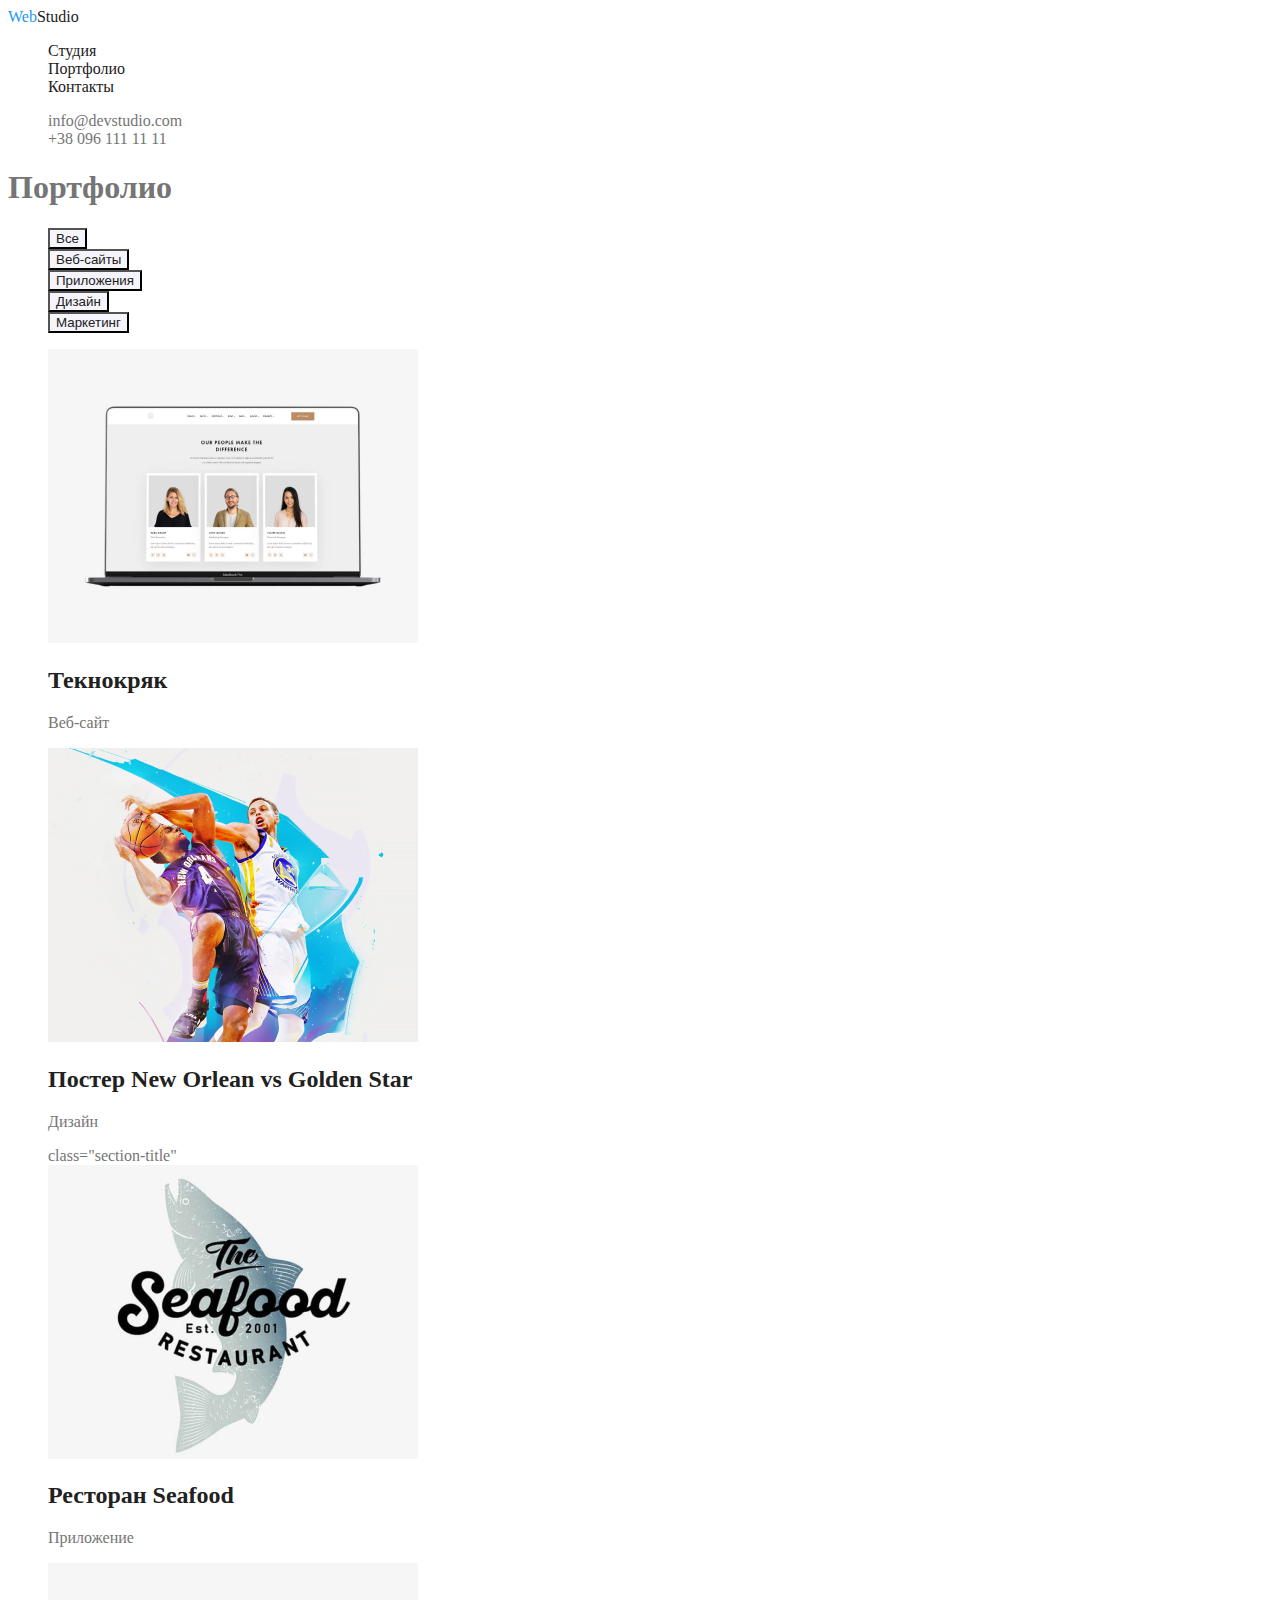
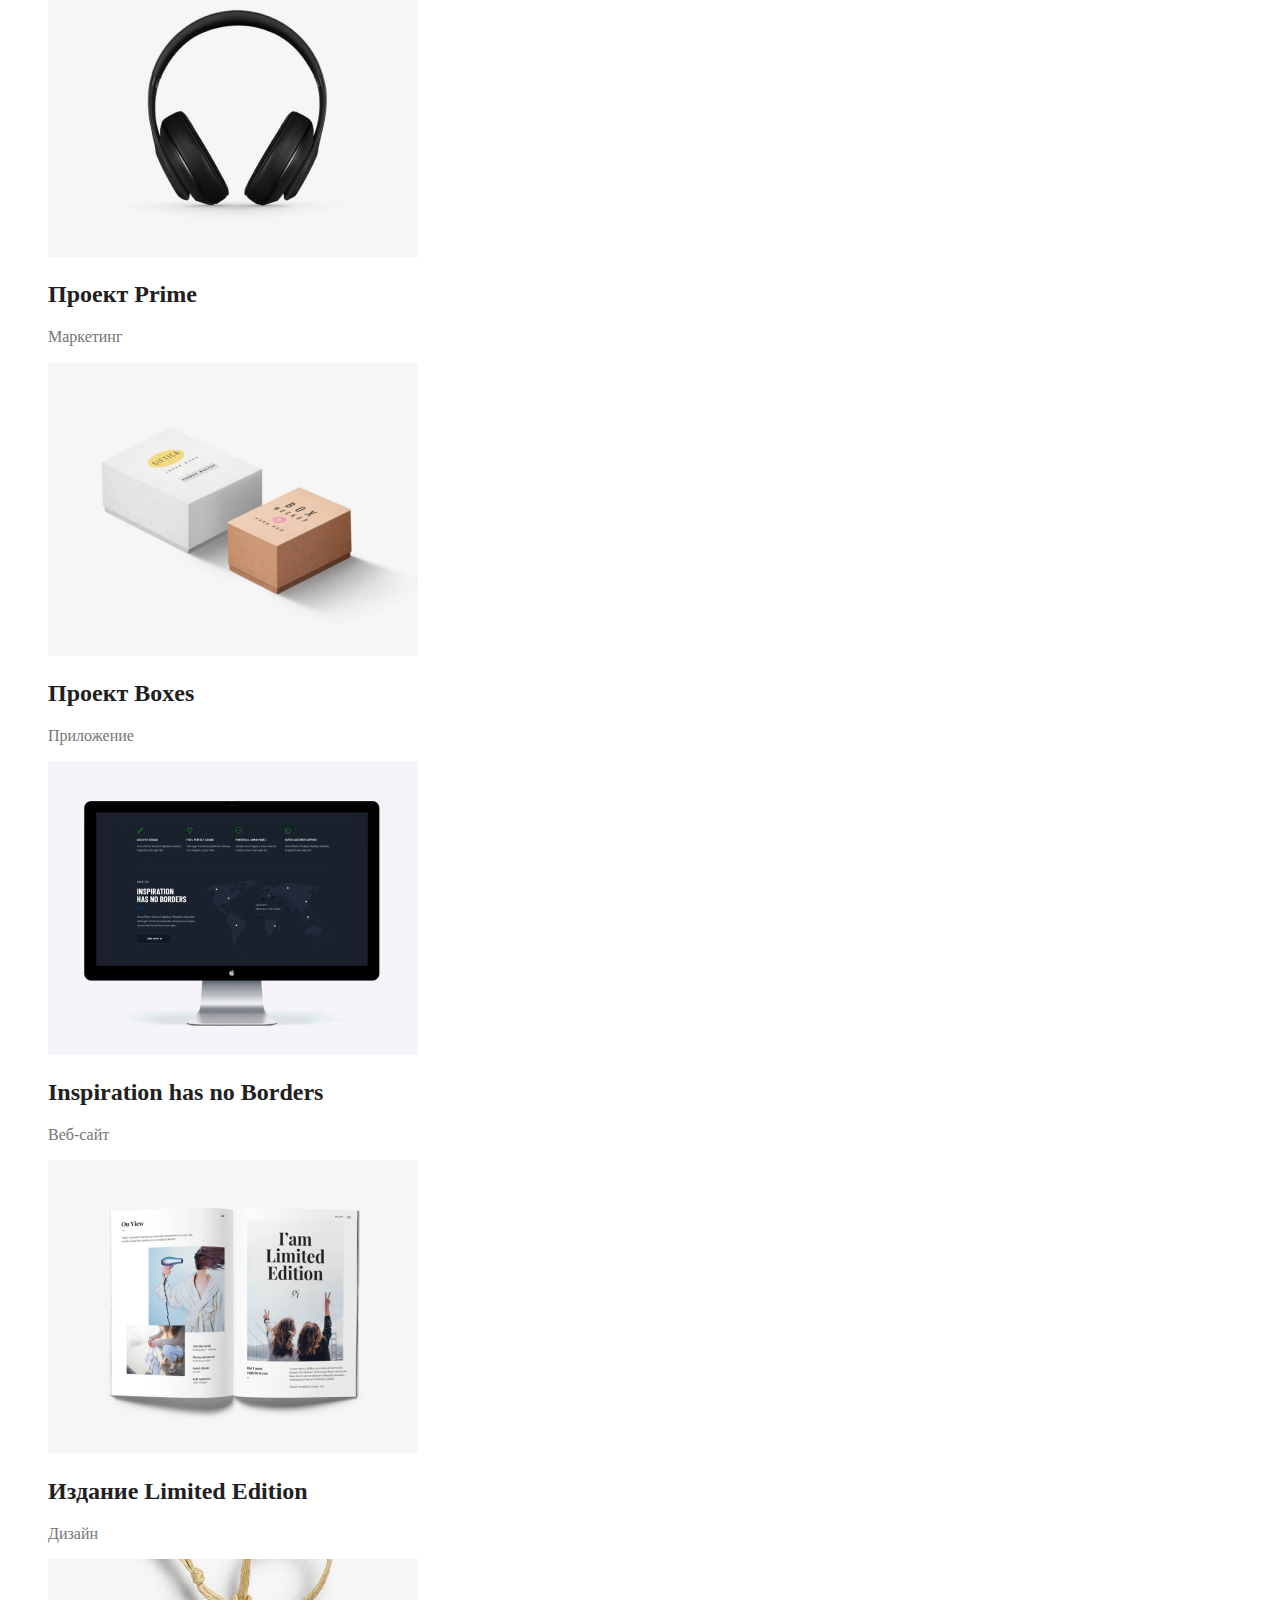
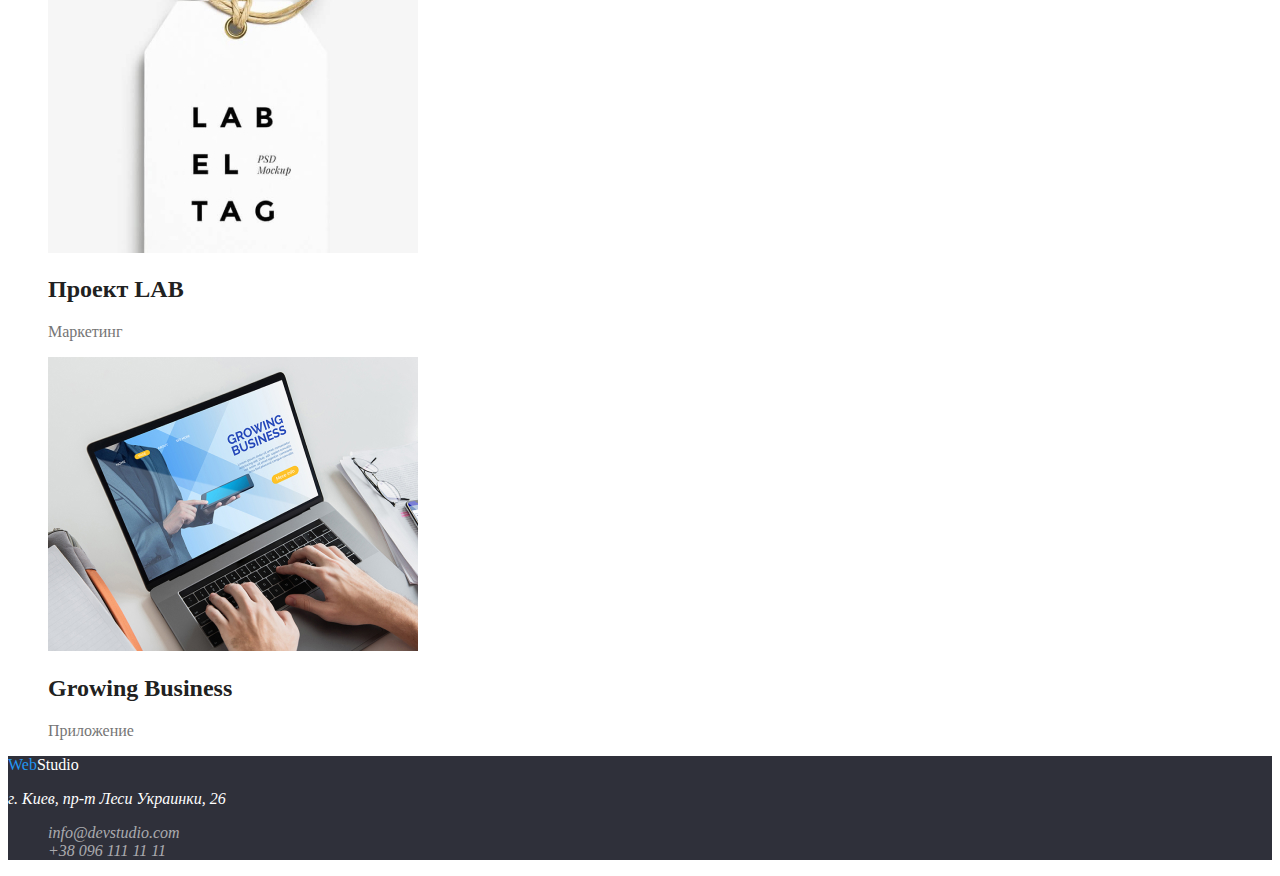
==== portofolio.html @ 832d0efa "добавил портфолио" ====
<!DOCTYPE html>
<html lang="en">
<head>
    <meta charset="UTF-8">
    <meta http-equiv="X-UA-Compatible" content="IE=edge">
    <meta name="viewport" content="width=device-width, initial-scale=1.0">
    <title>Document</title>
    <link rel="stylesheet" href="./styles/styles.css">
</head>
<body class="body">
    <!--шапка-->
    <header>
        <nav>
            <a href="./index.html" lang="en" class="logo link"><span class="accent">Web</span>Studio</a>
            <ul class="site-nav list">
                <li><a href="./index.html" class="nav-link link">Студия</a></li>
                <li><a href="./portofolio.html" class="nav-link link">Портфолио</a></li>
                <li><a href="" class="nav-link link">Контакты</a></li>
            </ul>
        </nav>
        <ul class="contact-nav list">
            <li><a href="mailto:info@devstudio.com" class="contact-link link">info@devstudio.com</a></li>
            <li><a href="tel:+380961111111" class="contact-link link">+38 096 111 11 11</a></li>
        </ul>
    </header>

    <main>
        <section class="section">
            <h1>Портфолио</h1>
            <ul class="list">
                <li><button type="button" class="portfolio-button">Все</button></li>
                <li><button type="button" class="portfolio-button">Веб-сайты</button></li>
                <li><button type="button" class="portfolio-button">Приложения</button></li>
                <li><button type="button" class="portfolio-button">Дизайн</button></li>
                <li><button type="button" class="portfolio-button">Маркетинг</button></li>
            </ul>

            <ul class="list">
                <li>
                    <img src="./images/notebook.jpg" alt="ноутбук на котором карточки людей" width="370" height="294">
                    <h2  class="section-title">Текнокряк</h2>
                    <p>Веб-сайт</p>
                </li>
                <li>
                    <img src="./images/posterneworlean.jpg" alt="два баскетболиста борються за мяч" width="370" height="294">
                    <h2 class="section-title">Постер New Orlean vs Golden Star</h2>
                    <p>Дизайн</p>
                </li> class="section-title"
                <li>
                    <img src="./images/seaafood.jpg" alt="логотип ресторана seafood" width="370" height="294">
                    <h2 class="section-title">Ресторан Seafood</h2>
                    <p>Приложение</p>
                </li>
                <li>
                    <img src="./images/headphone.jpg" alt="наушники" width="370" height="294">
                    <h2  class="section-title">Проект Prime</h2>
                    <p>Маркетинг</p>
                </li>
                <li>
                    <img src="./images/boxes.jpg" alt="две коробки" width="370" height="294">
                    <h2  class="section-title">Проект Boxes</h2>
                    <p>Приложение</p>
                </li>
                <li>
                    <img src="./images/monitor.jpg" alt="монитор" width="370" height="294">
                    <h2  class="section-title">Inspiration has no Borders</h2>
                    <p>Веб-сайт</p>
                </li>
                <li>
                    <img src="./images/limitededition.jpg" alt="лимитирование издание" width="370" height="294">
                    <h2  class="section-title">Издание Limited Edition</h2>
                    <p>Дизайн</p>
                </li>
                <li>
                    <img src="./images/lab.jpg" alt="бирка" width="370" height="294">
                    <h2  class="section-title">Проект LAB</h2>
                    <p>Маркетинг</p>
                </li>
                <li>
                    <img src="./images/growingbusines.jpg" alt=" работа на ноутбуке" width="370" height="294">
                    <h2  class="section-title">Growing Business</h2>
                    <p>Приложение</p>
                </li>
            </ul>
        </section>
    </main>
    
    <!--footer-->
    <footer class="footer">
        <a href="./index.html" lang="en" class="footer-logo link"><span class="footer-accent">Web</span>Studio</a>
        <address>
            <p class="footer-adress">г. Киев, пр-т Леси Украинки, 26</p>
            <ul>
                <li class="list"><a href="mailto:info@devstudio.com" class="footer-contact link">info@devstudio.com</a></li>
                <li class="list"><a href="tel:+380961111111" class="footer-contact link">+38 096 111 11 11</a></li>
            </ul>
        </address>
    </footer>
</body>
</html>
---- styles/styles.css ----
/* голубой цвет #2196F3; */
/* черный цвет #212121*/
/* серый цвет #757575*/
/* белый цвет #FFFFFF*/

:root{
    --title-text-color: #212121;
    --primary-text-color: #757575;
    --accent-color: #2196F3;
    --white-color: #FFFFFF;
    --basic-background-color: #2F303A;
    --secondary-background-color: #F5F4FA;
    --secondary-text-color:rgba(255, 255, 255, 0.6);
}

.body{
    color:var(--primary-text-color);
    background-color: var(--white-color);
}
 /*Убирает подчеркивание с ссылок*/
.link{
    text-decoration: none;
}
/*Убираем точку в списке*/
.list{
    list-style: none;
}

/* Шапка сайта*/
.logo {
    color:var(--title-text-color);
}
.logo .accent{
    color:var(--accent-color);
}

/* навигация на другие страницы*/
.site-nav .nav-link{
    color:var(--title-text-color);
}
.site-nav .nav-link:focus,
.nav-link:hover {
    color:var(--accent-color);
}

/*связаться*/
.contact-nav .contact-link{
    color:var(--primary-text-color);
}

.contact-nav .contact-link:hover,
.contact-link:focus{
    color:var(--accent-color);
}

/* main */
/*Hero*/
.hero{
    background-color:var(--basic-background-color);
}
.hero-title{
    color: var(--white-color);
}
.hero-button{
    background-color: var(--accent-color);
    color:var(--white-color);
}

/* Цвет заголовков*/
.section-title{
    color:var(--title-text-color)
}
/*Team*/
.team{
    background-color: var(--secondary-background-color);
}

/*footer*/
.footer{
    background-color:var(--basic-background-color);
}

.footer-logo{
    color:var(--white-color)
}
.footer-logo .footer-accent{
    color:var(--accent-color)
}

.footer .footer-adress{
    color:var(--white-color)
}
.footer .footer-contact{
    color:var(--secondary-text-color);
}

/*Дизайн кнопок на портфолио*/
.section .portfolio-button{
    color:var(--title-text-color);
    background-color:var(--secondary-background-color);
}

.section .portfolio-button:hover,
.portfolio-button:focus{
    color: var(--white-color);
    background-color:var(--accent-color);
}
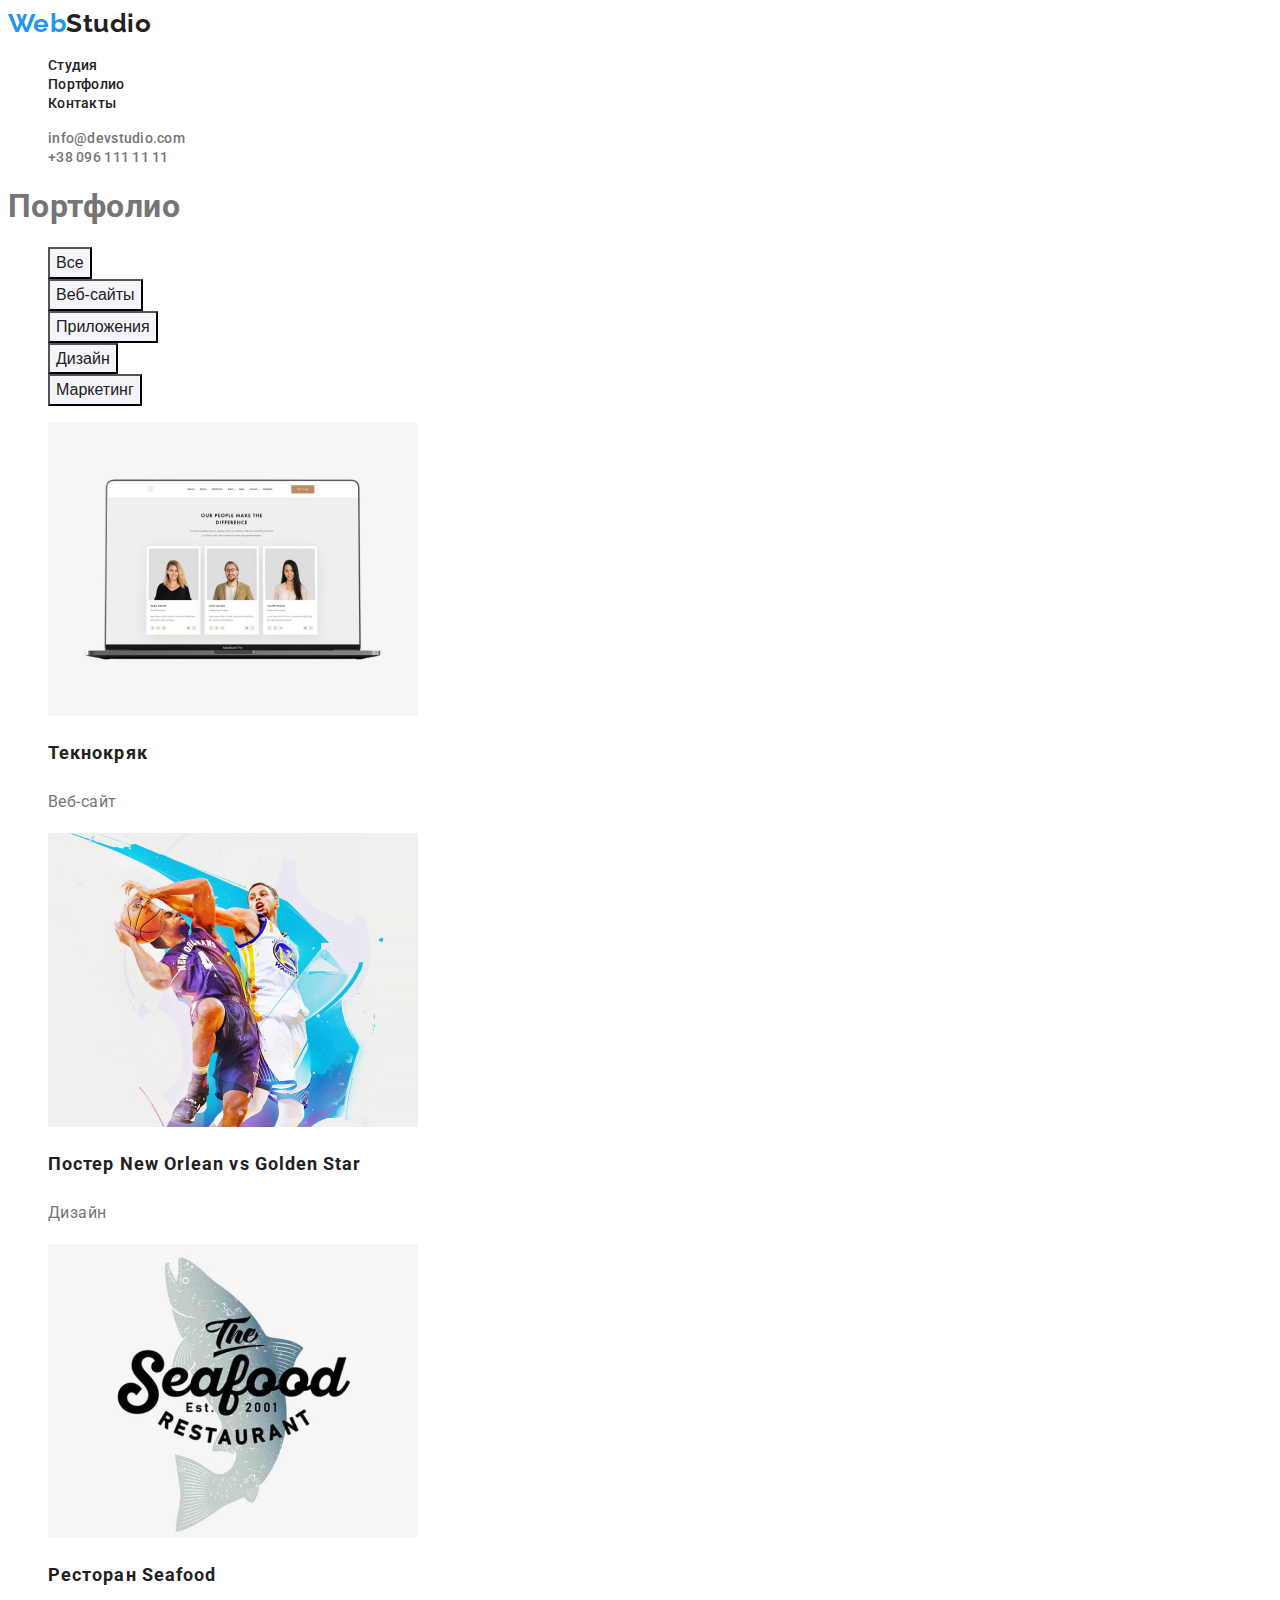
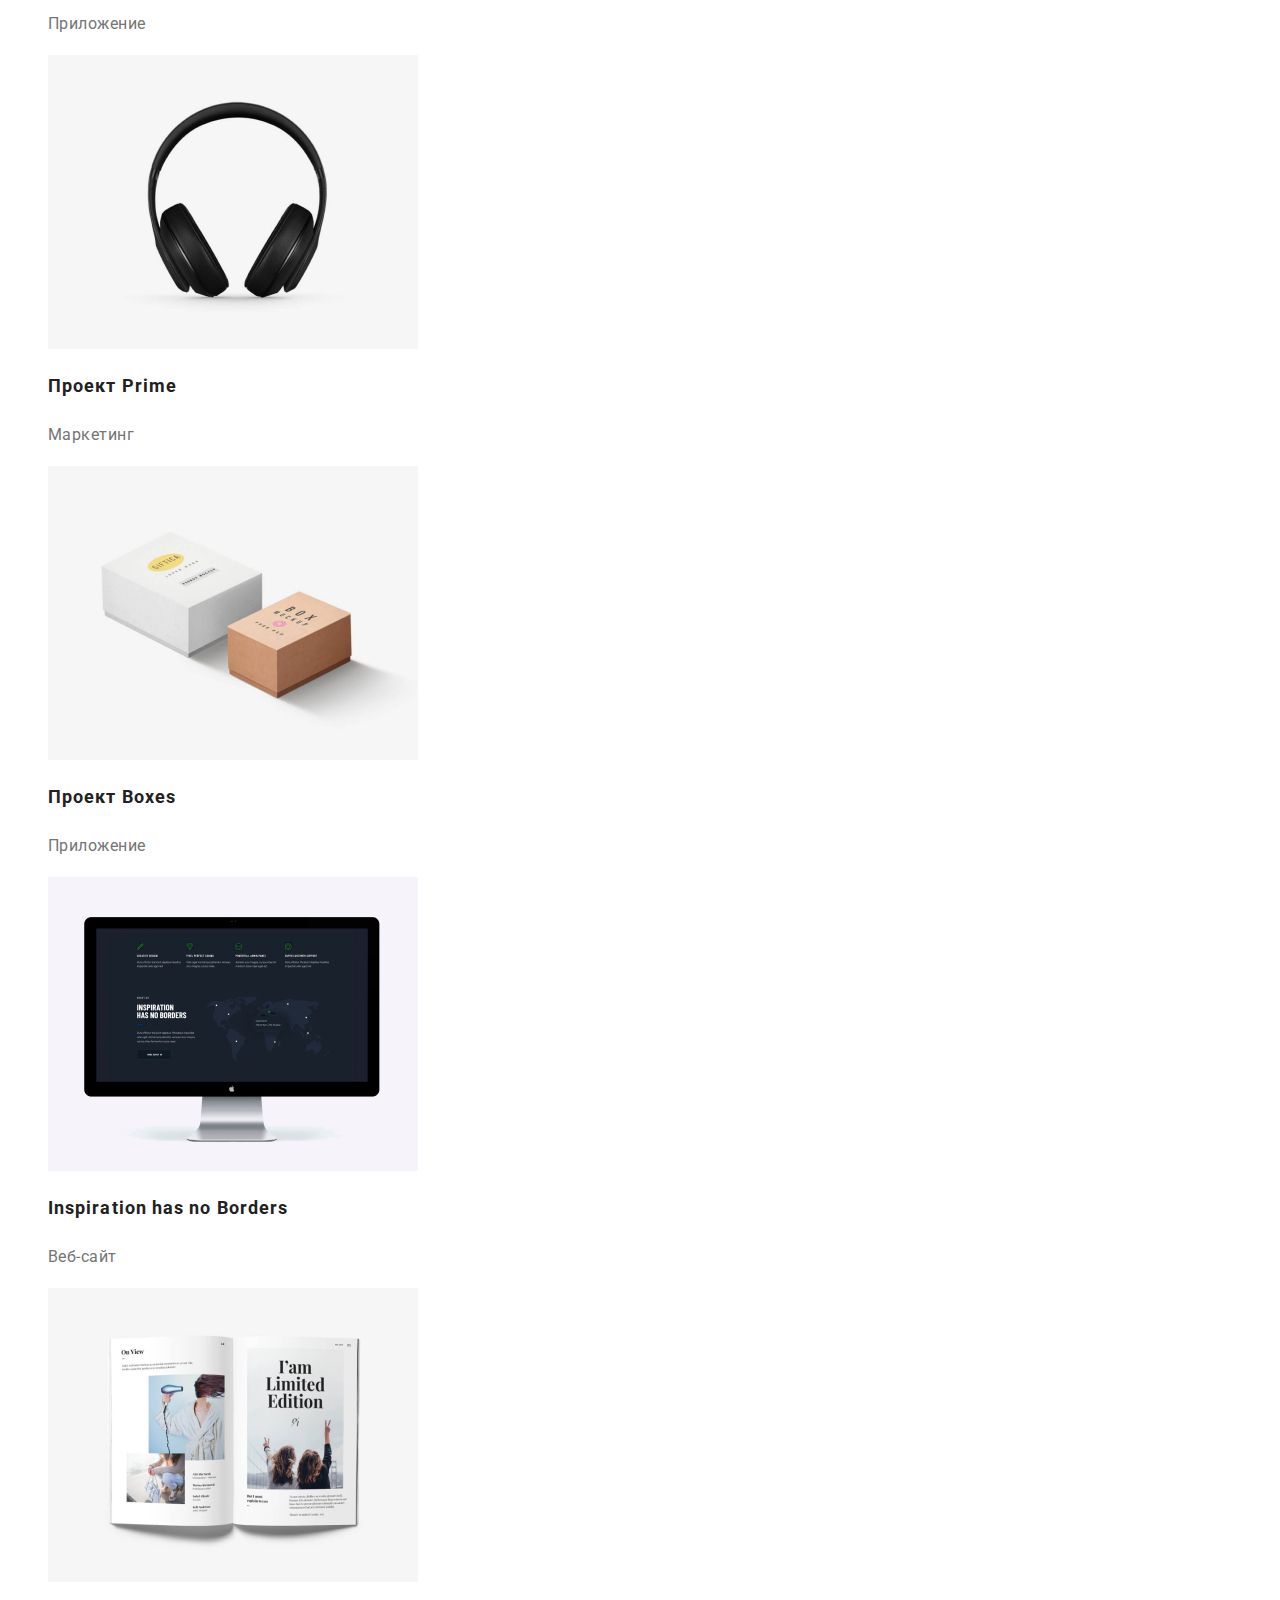
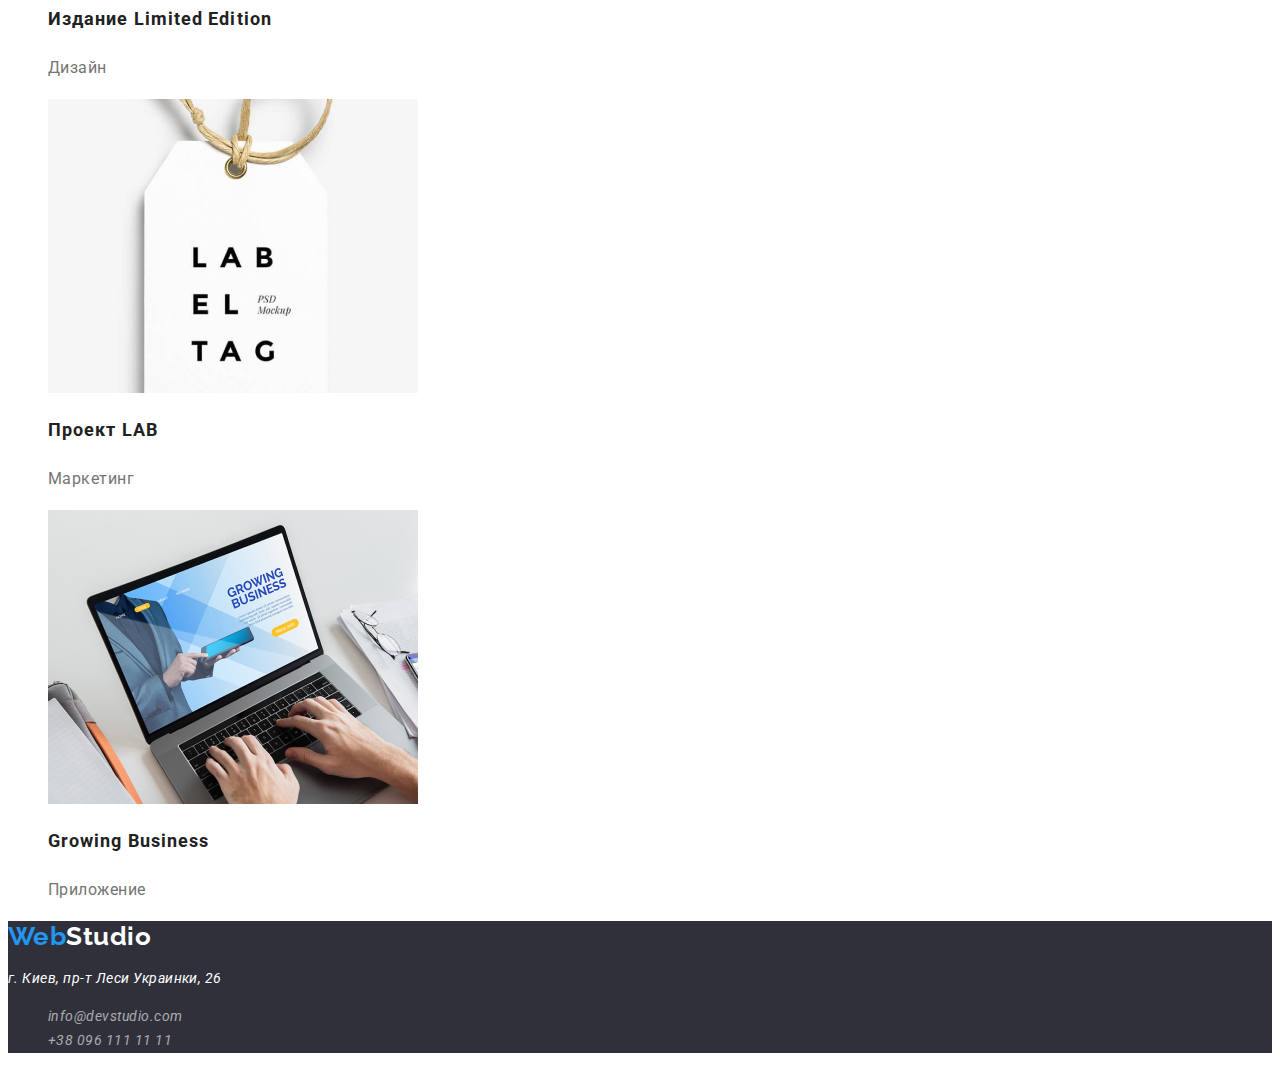
==== commit d65c77cd: "добавил оформление текста и цвета страницы" ====
--- a/portofolio.html
+++ b/portofolio.html
@@ -5,9 +5,11 @@
     <meta http-equiv="X-UA-Compatible" content="IE=edge">
     <meta name="viewport" content="width=device-width, initial-scale=1.0">
     <title>Document</title>
+    <link href="https://fonts.googleapis.com/css2?family=Raleway:wght@700&family=Roboto:wght@400;500;700;900&display=swap"
+        rel="stylesheet">
     <link rel="stylesheet" href="./styles/styles.css">
 </head>
-<body class="body">
+<body>
     <!--шапка-->
     <header>
         <nav>
@@ -35,51 +37,51 @@
                 <li><button type="button" class="portfolio-button">Маркетинг</button></li>
             </ul>
 
-            <ul class="list">
+            <ul class="portfolio list">
                 <li>
                     <img src="./images/notebook.jpg" alt="ноутбук на котором карточки людей" width="370" height="294">
-                    <h2  class="section-title">Текнокряк</h2>
-                    <p>Веб-сайт</p>
+                    <h2  class="portfolio-title">Текнокряк</h2>
+                    <p class="portfolio-text">Веб-сайт</p>
                 </li>
                 <li>
                     <img src="./images/posterneworlean.jpg" alt="два баскетболиста борються за мяч" width="370" height="294">
-                    <h2 class="section-title">Постер New Orlean vs Golden Star</h2>
-                    <p>Дизайн</p>
-                </li> class="section-title"
+                    <h2 class="portfolio-title">Постер New Orlean vs Golden Star</h2>
+                    <p class="portfolio-text">Дизайн</p>
+                </li> 
                 <li>
                     <img src="./images/seaafood.jpg" alt="логотип ресторана seafood" width="370" height="294">
-                    <h2 class="section-title">Ресторан Seafood</h2>
-                    <p>Приложение</p>
+                    <h2 class="portfolio-title">Ресторан Seafood</h2>
+                    <p class="portfolio-text">Приложение</p>
                 </li>
                 <li>
                     <img src="./images/headphone.jpg" alt="наушники" width="370" height="294">
-                    <h2  class="section-title">Проект Prime</h2>
-                    <p>Маркетинг</p>
+                    <h2  class="portfolio-title">Проект Prime</h2>
+                    <p class="portfolio-text">Маркетинг</p>
                 </li>
                 <li>
                     <img src="./images/boxes.jpg" alt="две коробки" width="370" height="294">
-                    <h2  class="section-title">Проект Boxes</h2>
-                    <p>Приложение</p>
+                    <h2  class="portfolio-title">Проект Boxes</h2>
+                    <p class="portfolio-text">Приложение</p>
                 </li>
                 <li>
                     <img src="./images/monitor.jpg" alt="монитор" width="370" height="294">
-                    <h2  class="section-title">Inspiration has no Borders</h2>
-                    <p>Веб-сайт</p>
+                    <h2  class="portfolio-title">Inspiration has no Borders</h2>
+                    <p class="portfolio-text">Веб-сайт</p>
                 </li>
                 <li>
                     <img src="./images/limitededition.jpg" alt="лимитирование издание" width="370" height="294">
-                    <h2  class="section-title">Издание Limited Edition</h2>
-                    <p>Дизайн</p>
+                    <h2  class="portfolio-title">Издание Limited Edition</h2>
+                    <p class="portfolio-text">Дизайн</p>
                 </li>
                 <li>
                     <img src="./images/lab.jpg" alt="бирка" width="370" height="294">
-                    <h2  class="section-title">Проект LAB</h2>
-                    <p>Маркетинг</p>
+                    <h2  class="portfolio-title">Проект LAB</h2>
+                    <p class="portfolio-text">Маркетинг</p>
                 </li>
                 <li>
                     <img src="./images/growingbusines.jpg" alt=" работа на ноутбуке" width="370" height="294">
-                    <h2  class="section-title">Growing Business</h2>
-                    <p>Приложение</p>
+                    <h2  class="portfolio-title">Growing Business</h2>
+                    <p class="portfolio-text">Приложение</p>
                 </li>
             </ul>
         </section>
@@ -87,7 +89,7 @@
     
     <!--footer-->
     <footer class="footer">
-        <a href="./index.html" lang="en" class="footer-logo link"><span class="footer-accent">Web</span>Studio</a>
+        <a href="./index.html" lang="en" class="footer-logo logo link"><span class="footer-accent">Web</span>Studio</a>
         <address>
             <p class="footer-adress">г. Киев, пр-т Леси Украинки, 26</p>
             <ul>
--- a/styles/styles.css
+++ b/styles/styles.css
@@ -13,9 +13,11 @@
     --secondary-text-color:rgba(255, 255, 255, 0.6);
 }
 
-.body{
+body{
     color:var(--primary-text-color);
     background-color: var(--white-color);
+    font-family: Roboto, sans-serif;
+    letter-spacing: 0.03em;
 }
  /*Убирает подчеркивание с ссылок*/
 .link{
@@ -29,14 +31,23 @@
 /* Шапка сайта*/
 .logo {
     color:var(--title-text-color);
+    font-family: Raleway;
+        font-weight: 700;
+        font-size: 26px;
+        line-height: 1.19;
 }
 .logo .accent{
     color:var(--accent-color);
 }
 
 /* навигация на другие страницы*/
-.site-nav .nav-link{
+.site-nav .nav-link,
+.contact-nav .contact-link{
     color:var(--title-text-color);
+        font-weight: 500;
+        font-size: 14px;
+        line-height: 1.14;
+        letter-spacing: 0.02em;
 }
 .site-nav .nav-link:focus,
 .nav-link:hover {
@@ -60,28 +71,70 @@
 }
 .hero-title{
     color: var(--white-color);
+    font-weight: 900;
+    font-size: 44px;
+    line-height: 1.36;
+    text-align: center;
+    letter-spacing: 0.06em;
 }
 .hero-button{
     background-color: var(--accent-color);
     color:var(--white-color);
+    font-weight: 700;
+     font-size: 16px;
+    line-height: 1.88;
+    letter-spacing: 0.06em;
 }
 
 /* Цвет заголовков*/
 .section-title{
-    color:var(--title-text-color)
+    color:var(--title-text-color);
+    font-weight: 700;
+    font-size: 36px;
+    line-height: 1.17;
+    text-align: center;
+}
+
+/*приемущества*/
+.advantage-list .section-title{
+    color: var(--title-text-color);
+    font-weight: 700;
+    font-size: 14px;
+    line-height: 1.14;
+    text-transform: uppercase;
+    text-align: start;
+}
+.advantage-list .text{
+    font-weight: 400;
+    font-size: 14px;
+    line-height: 1.71;
 }
 /*Team*/
 .team{
     background-color: var(--secondary-background-color);
+    font-weight: 400;
+    font-size: 16px;
+    line-height: 1.19;
+    text-align: center;
 }
+
+.team-list .section-title{
+    font-weight: 500;
+    font-size: 16px;
+    line-height: 1.19;
+}
+
 
 /*footer*/
 .footer{
     background-color:var(--basic-background-color);
+    font-weight: 400;
+    font-size: 14px;
+    line-height: 1.71;
 }
 
 .footer-logo{
-    color:var(--white-color)
+    color:var(--white-color);
 }
 .footer-logo .footer-accent{
     color:var(--accent-color)
@@ -98,10 +151,28 @@
 .section .portfolio-button{
     color:var(--title-text-color);
     background-color:var(--secondary-background-color);
+    font-weight: 500;
+    font-size: 16px;
+    line-height: 1.62;
+    text-align: center;
 }
 
 .section .portfolio-button:hover,
 .portfolio-button:focus{
     color: var(--white-color);
     background-color:var(--accent-color);
+}
+
+.portfolio-title{
+    color: var(--title-text-color);
+    font-weight: 700;
+    font-size: 18px;
+    line-height: 2.0;
+    letter-spacing: 0.06em;
+}
+
+.portfolio-text{
+    font-weight: 400;
+    font-size: 16px;
+    line-height: 1.88;
 }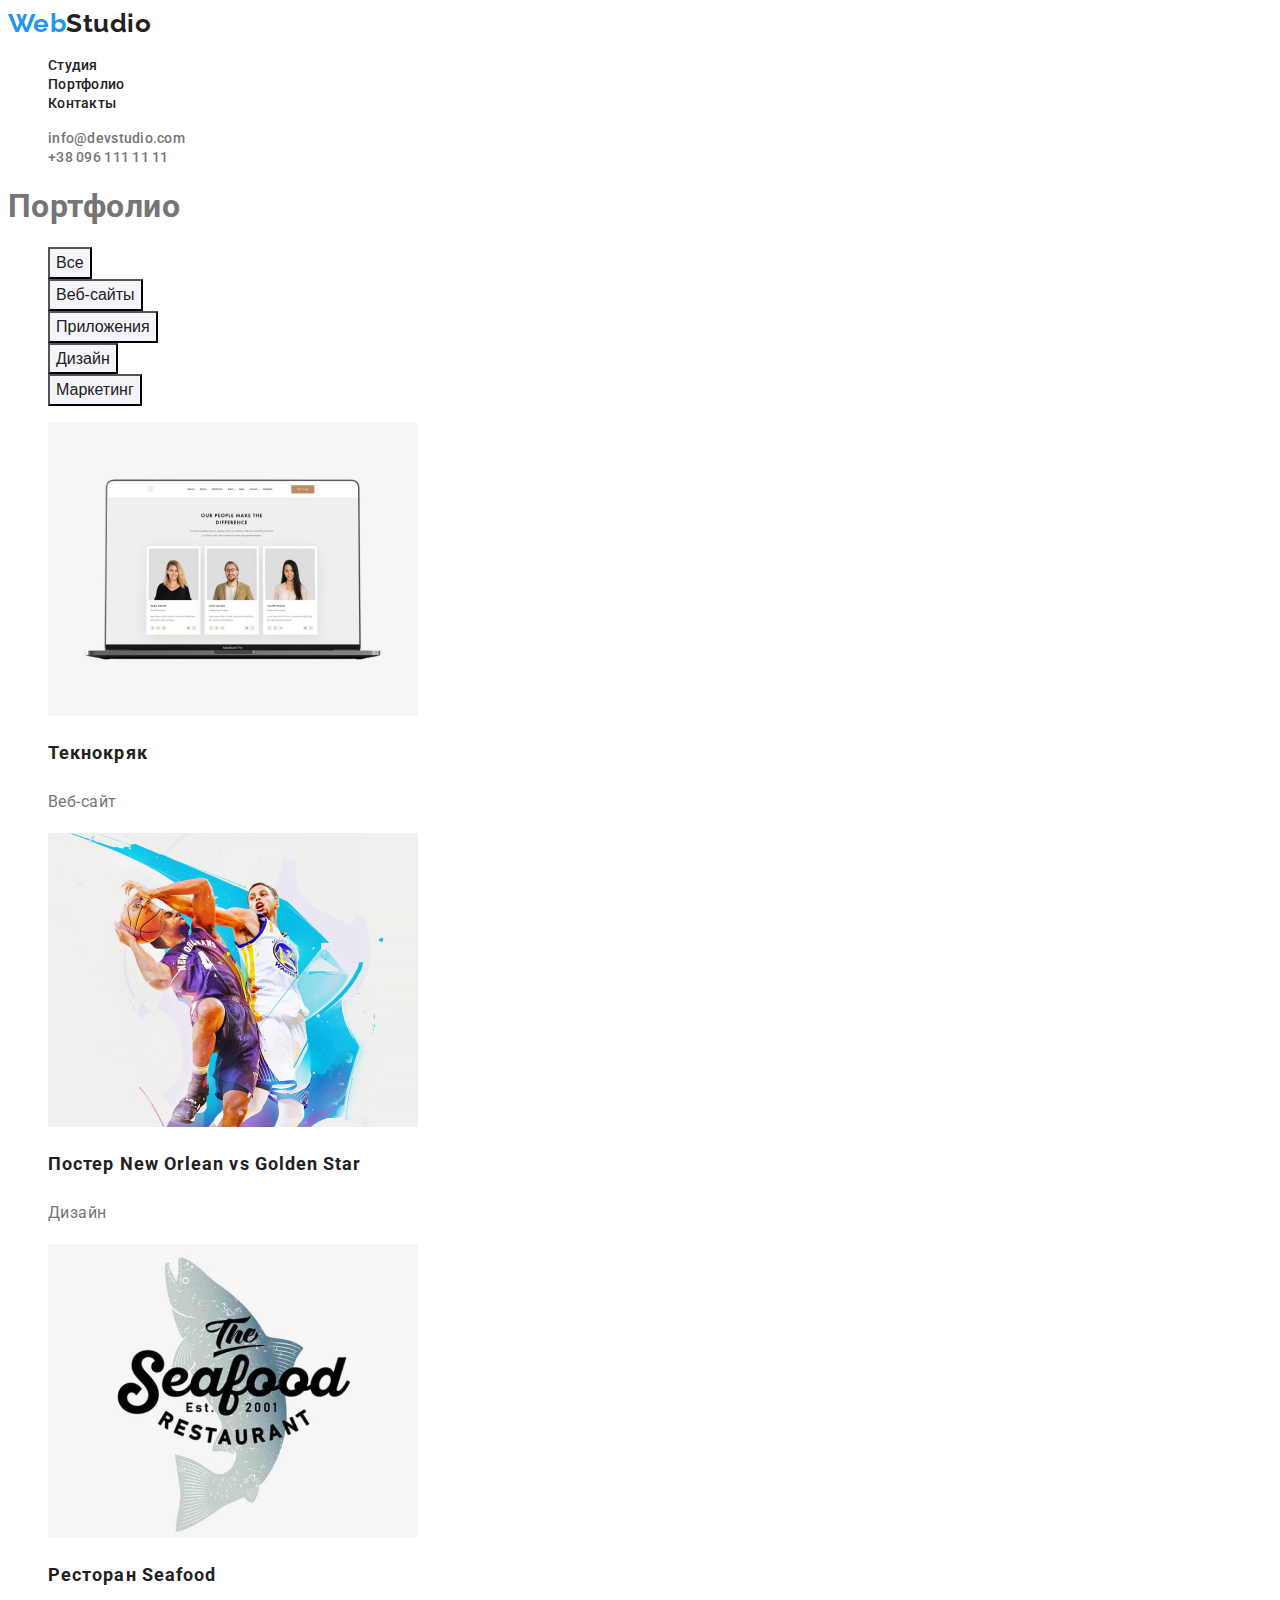
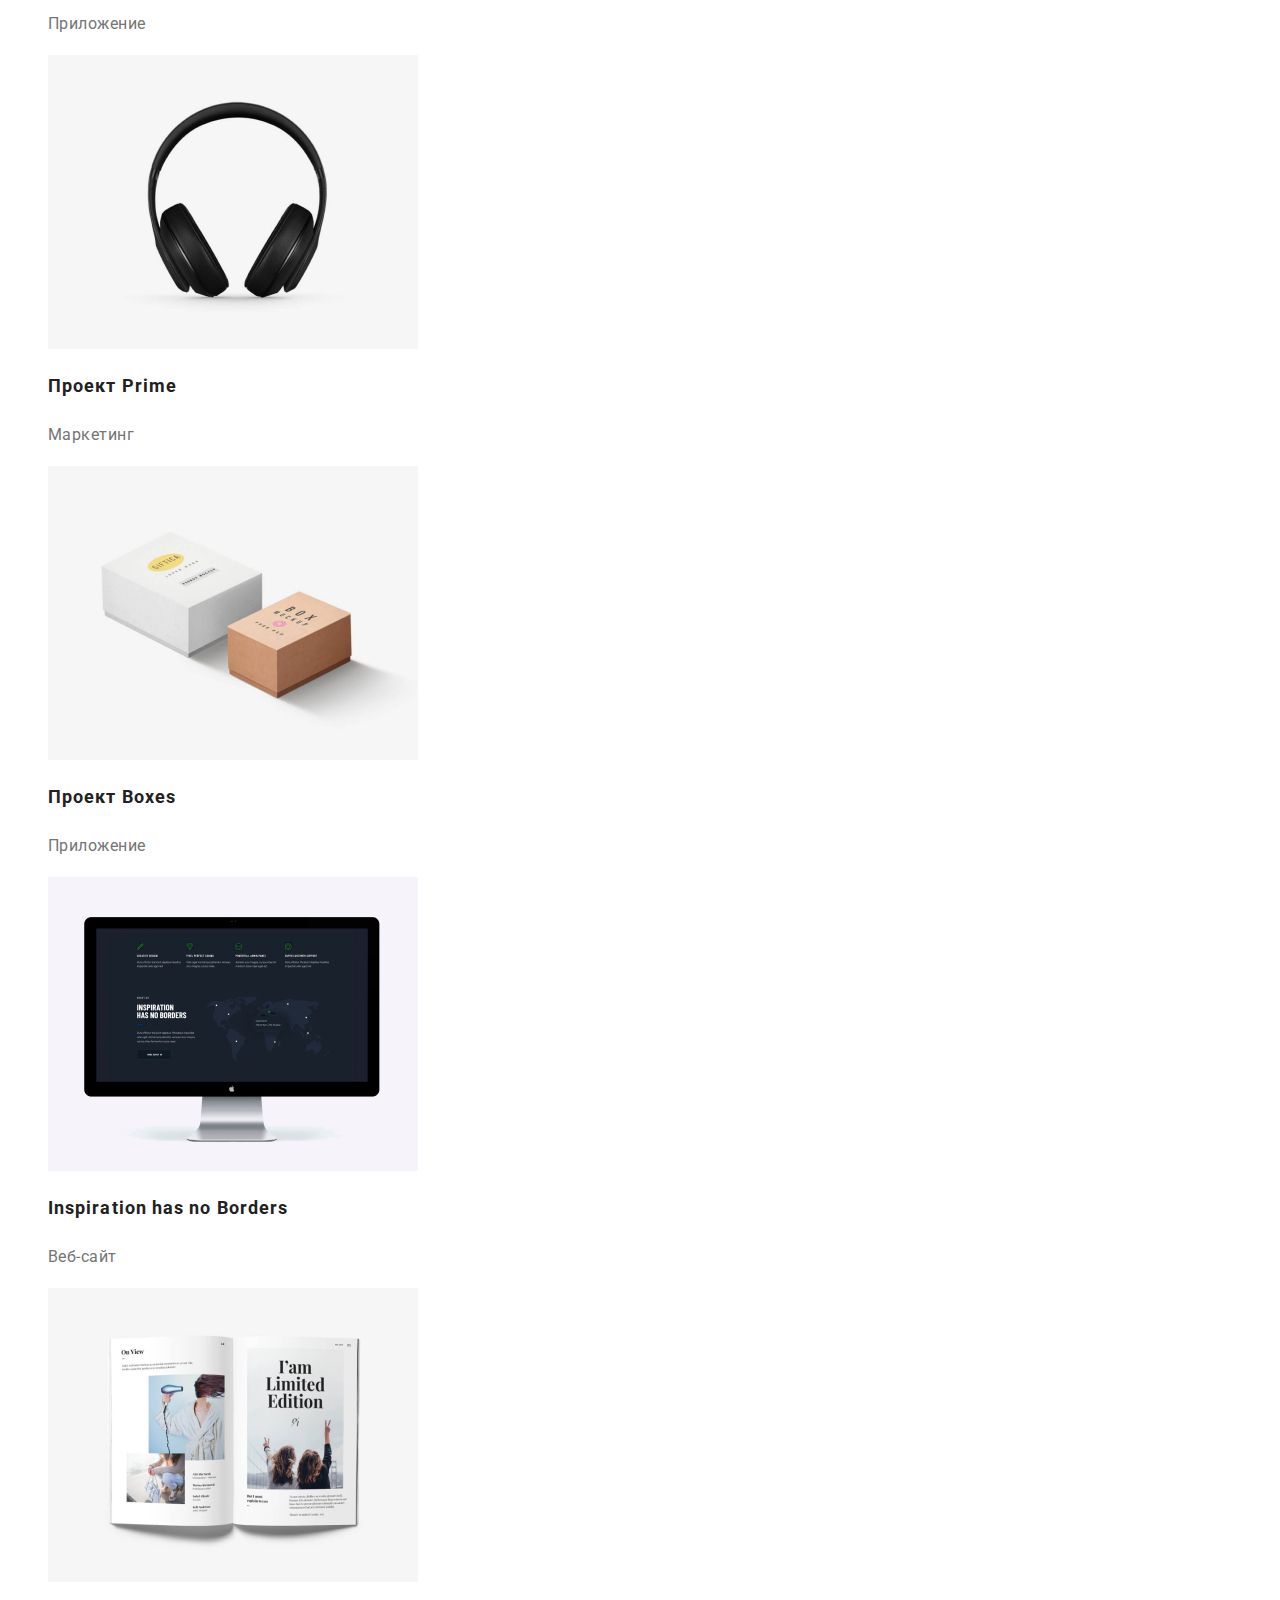
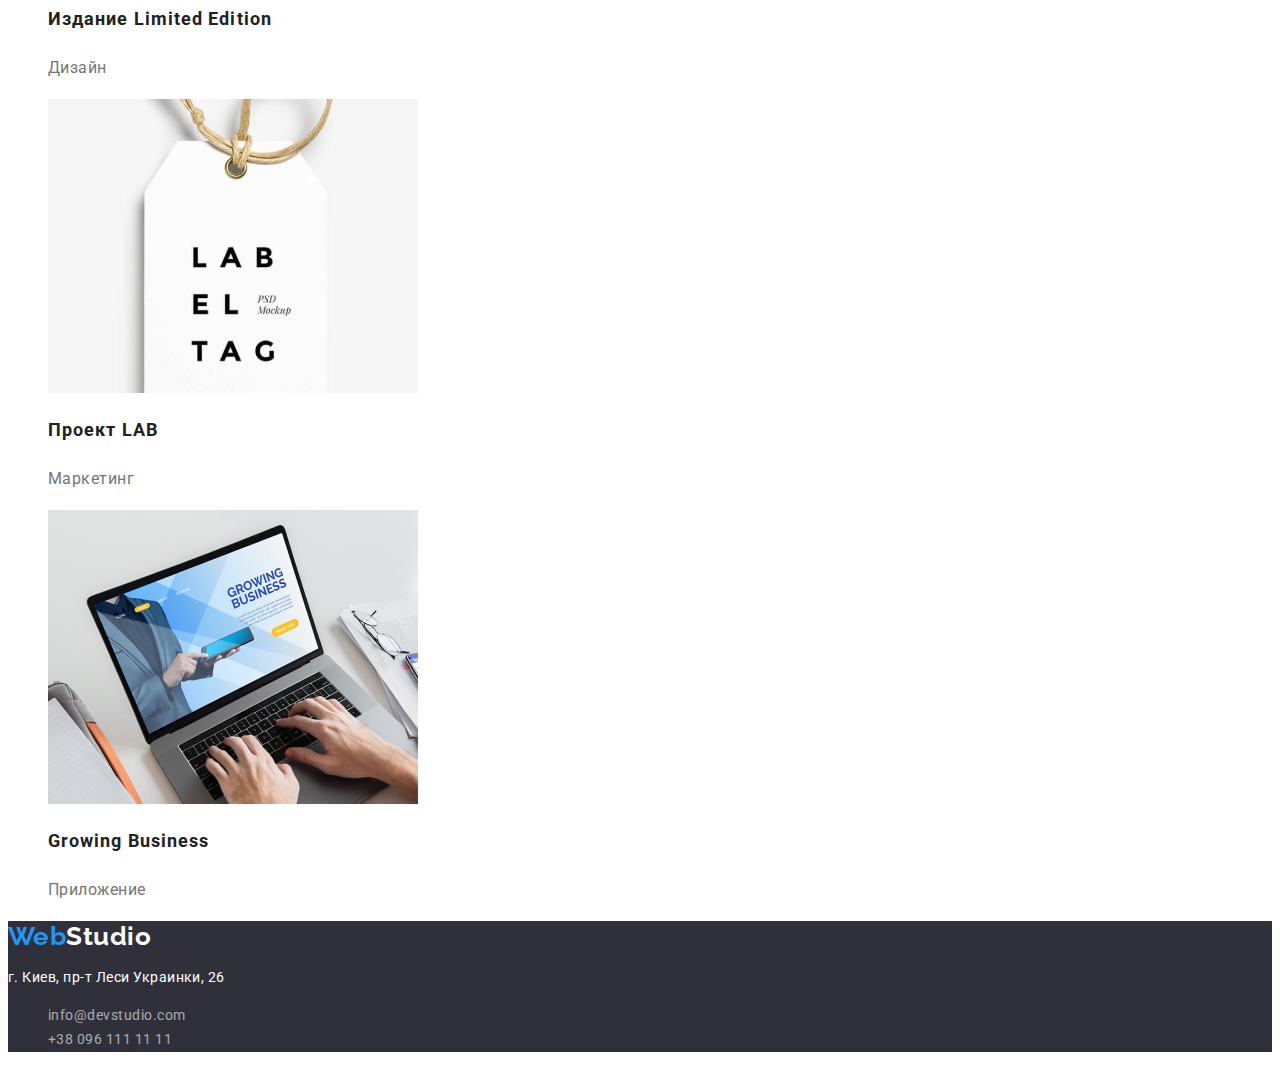
==== commit ca53b886: "изменил футер в портфолио" ====
--- a/portofolio.html
+++ b/portofolio.html
@@ -90,11 +90,12 @@
     <!--footer-->
     <footer class="footer">
         <a href="./index.html" lang="en" class="footer-logo logo link"><span class="footer-accent">Web</span>Studio</a>
-        <address>
-            <p class="footer-adress">г. Киев, пр-т Леси Украинки, 26</p>
+        <address class="address">
+            <p>г. Киев, пр-т Леси Украинки, 26</p>
             <ul>
-                <li class="list"><a href="mailto:info@devstudio.com" class="footer-contact link">info@devstudio.com</a></li>
-                <li class="list"><a href="tel:+380961111111" class="footer-contact link">+38 096 111 11 11</a></li>
+                <li class="list"><a href="mailto:info@devstudio.com" class="address-contact link">info@devstudio.com</a>
+                </li>
+                <li class="list"><a href="tel:+380961111111" class="address-contact link">+38 096 111 11 11</a></li>
             </ul>
         </address>
     </footer>
--- a/styles/styles.css
+++ b/styles/styles.css
@@ -78,12 +78,17 @@
     letter-spacing: 0.06em;
 }
 .hero-button{
+    cursor: pointer;
     background-color: var(--accent-color);
     color:var(--white-color);
     font-weight: 700;
      font-size: 16px;
     line-height: 1.88;
     letter-spacing: 0.06em;
+}
+
+.hero-button:hover, .hero-button:focus{
+    text-decoration: underline;
 }
 
 /* Цвет заголовков*/
@@ -105,14 +110,12 @@
     text-align: start;
 }
 .advantage-list .text{
-    font-weight: 400;
     font-size: 14px;
     line-height: 1.71;
 }
 /*Team*/
 .team{
     background-color: var(--secondary-background-color);
-    font-weight: 400;
     font-size: 16px;
     line-height: 1.19;
     text-align: center;
@@ -128,9 +131,6 @@
 /*footer*/
 .footer{
     background-color:var(--basic-background-color);
-    font-weight: 400;
-    font-size: 14px;
-    line-height: 1.71;
 }
 
 .footer-logo{
@@ -140,15 +140,20 @@
     color:var(--accent-color)
 }
 
-.footer .footer-adress{
-    color:var(--white-color)
+.address{
+    font-style: normal;
+        font-size: 14px;
+        line-height: 1.71;
+        color: var(--white-color);
 }
-.footer .footer-contact{
+
+.footer .address-contact{
     color:var(--secondary-text-color);
 }
 
 /*Дизайн кнопок на портфолио*/
 .section .portfolio-button{
+    cursor: pointer;
     color:var(--title-text-color);
     background-color:var(--secondary-background-color);
     font-weight: 500;
@@ -172,7 +177,6 @@
 }
 
 .portfolio-text{
-    font-weight: 400;
     font-size: 16px;
     line-height: 1.88;
 }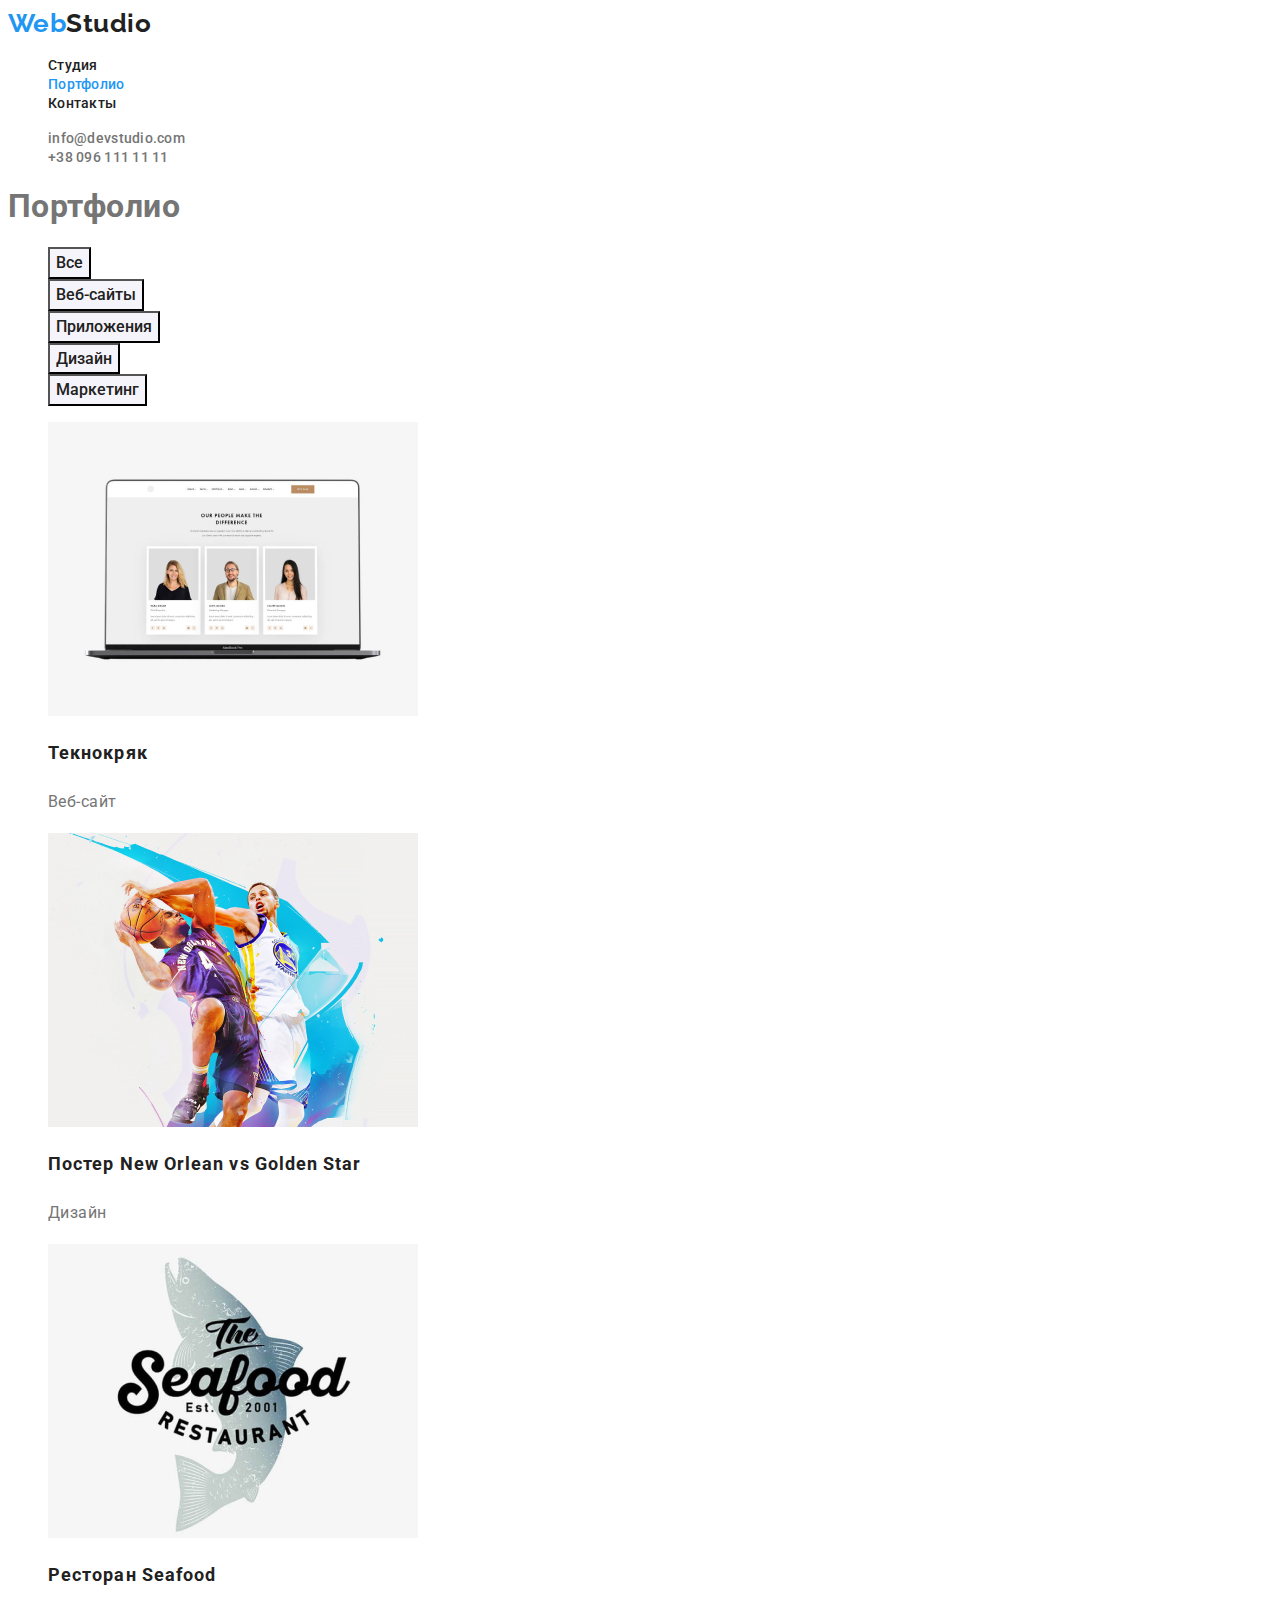
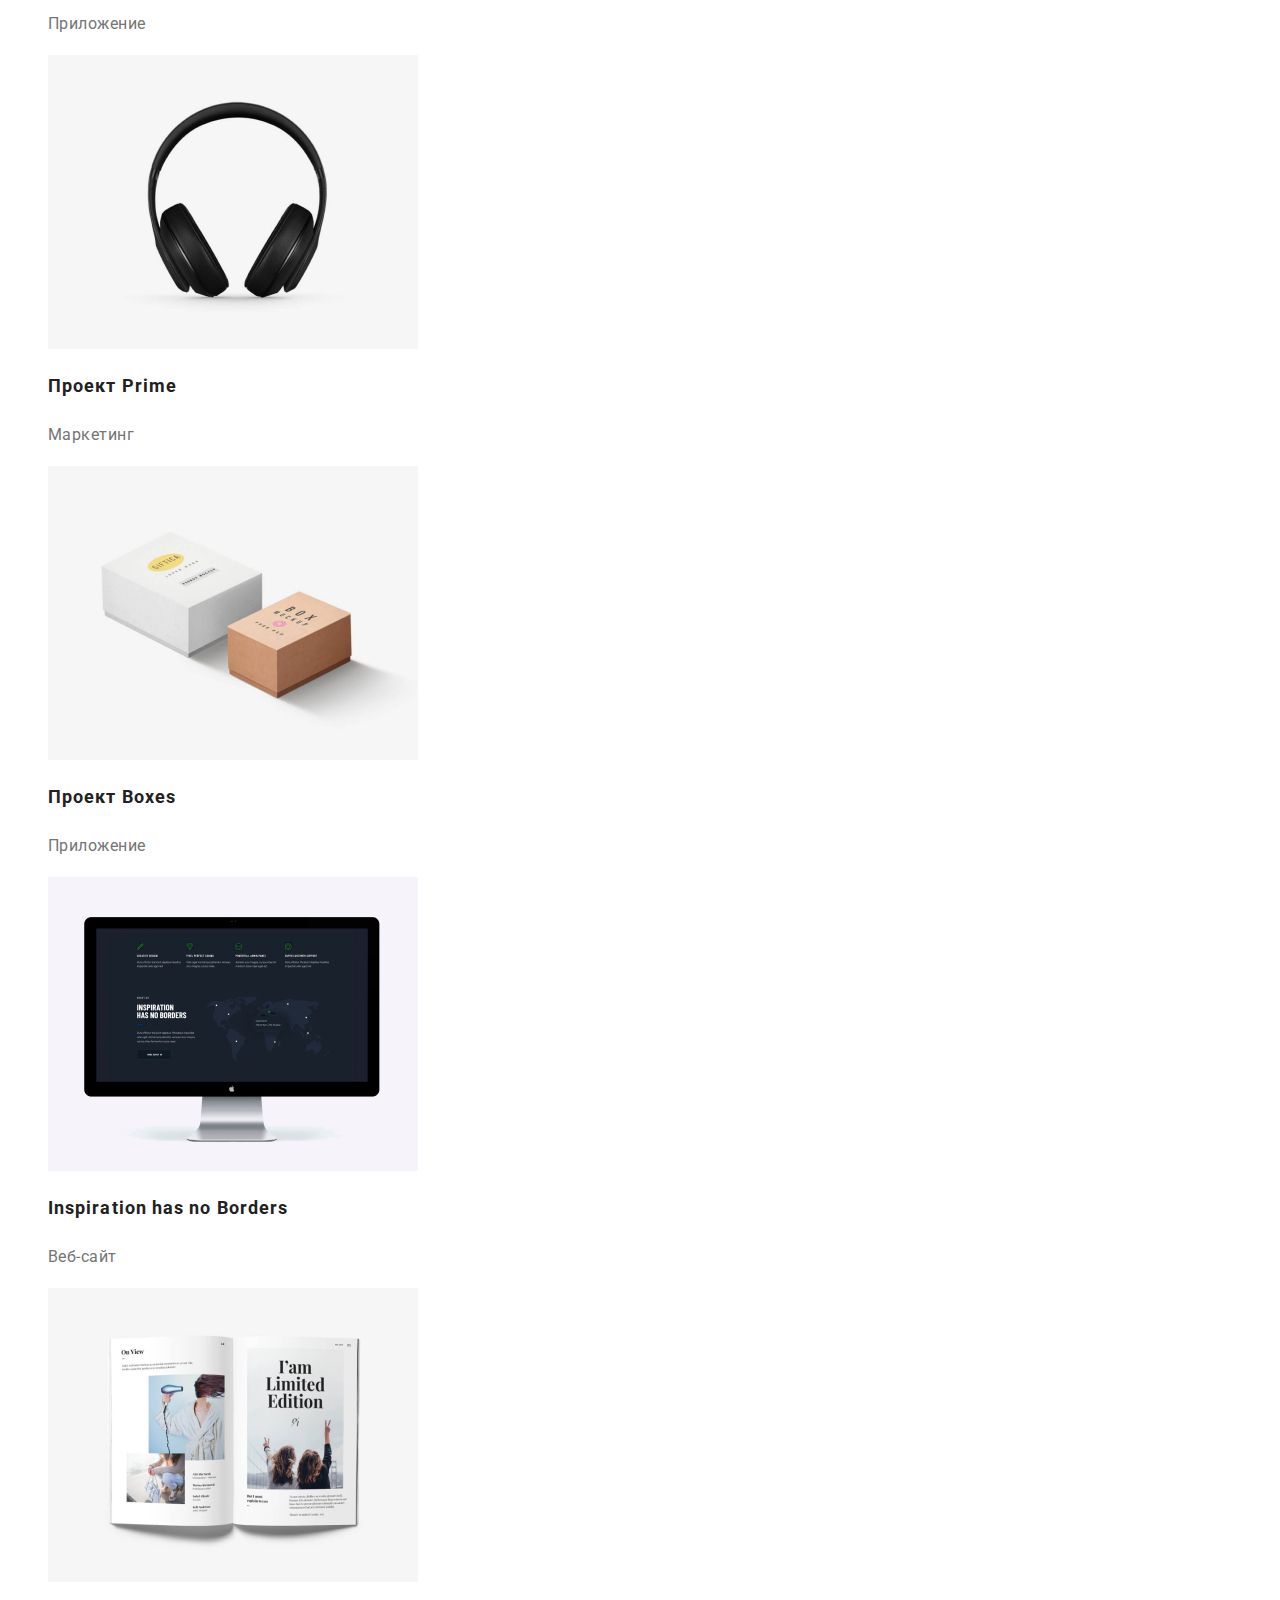
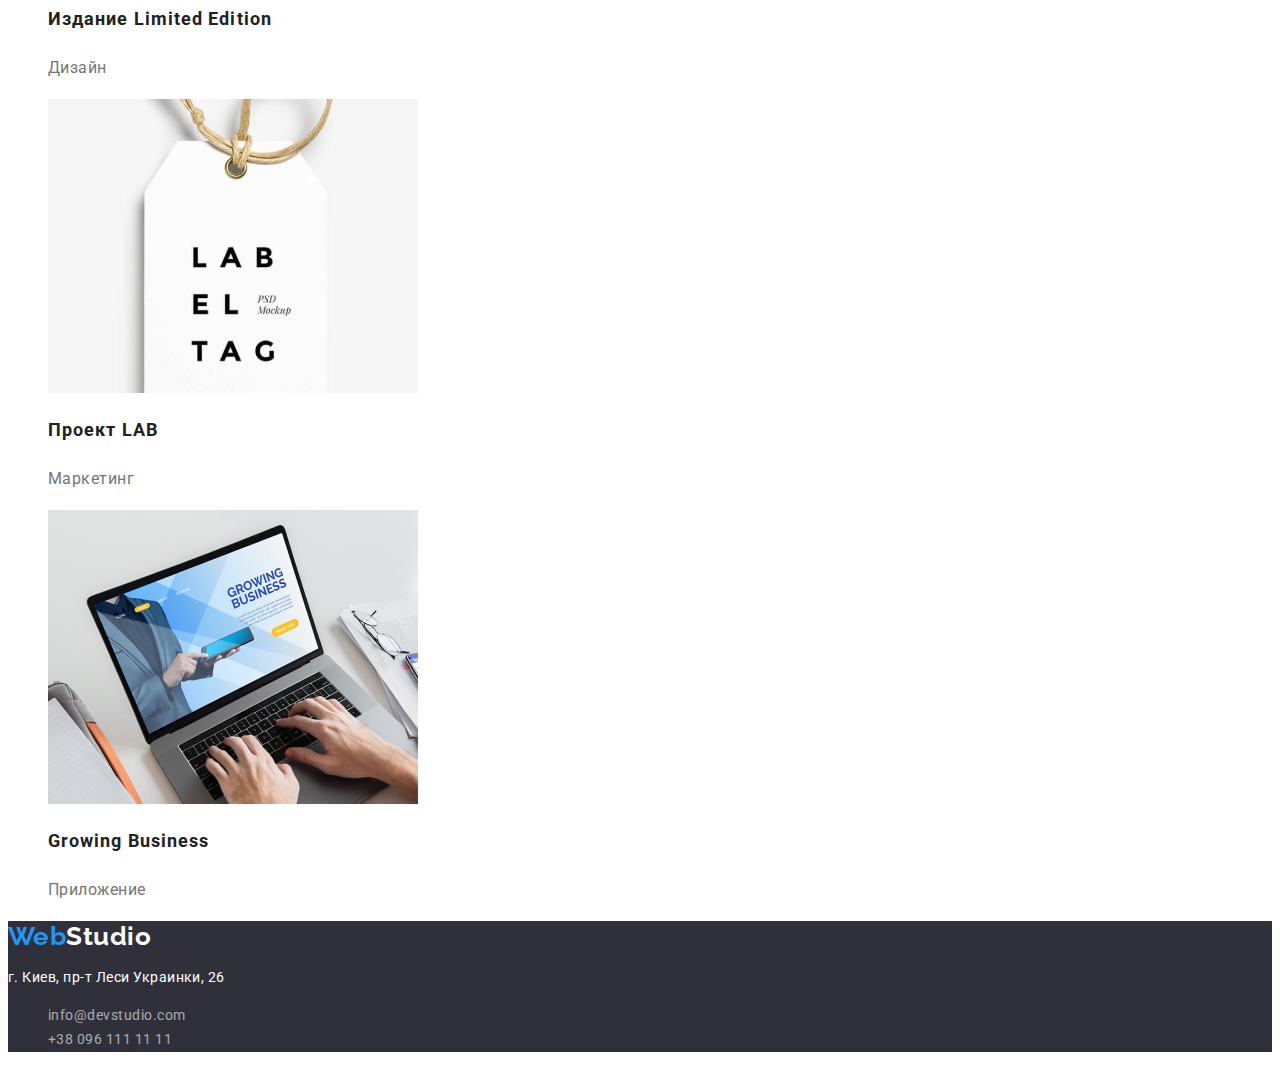
==== commit b87cc7db: "наследовал шрифт для кнопок" ====
--- a/portofolio.html
+++ b/portofolio.html
@@ -15,8 +15,8 @@
         <nav>
             <a href="./index.html" lang="en" class="logo link"><span class="accent">Web</span>Studio</a>
             <ul class="site-nav list">
-                <li><a href="./index.html" class="nav-link link">Студия</a></li>
-                <li><a href="./portofolio.html" class="nav-link link">Портфолио</a></li>
+                <li><a href="./index.html" class="nav-link  link">Студия</a></li>
+                <li><a href="./portofolio.html" class="nav-link current link">Портфолио</a></li>
                 <li><a href="" class="nav-link link">Контакты</a></li>
             </ul>
         </nav>
--- a/styles/styles.css
+++ b/styles/styles.css
@@ -49,9 +49,14 @@
         line-height: 1.14;
         letter-spacing: 0.02em;
 }
+
 .site-nav .nav-link:focus,
 .nav-link:hover {
     color:var(--accent-color);
+}
+
+.site-nav .nav-link.current{
+    color: var(--accent-color);
 }
 
 /*связаться*/
@@ -76,11 +81,13 @@
     line-height: 1.36;
     text-align: center;
     letter-spacing: 0.06em;
+    text-transform: uppercase;
 }
 .hero-button{
     cursor: pointer;
     background-color: var(--accent-color);
     color:var(--white-color);
+    font-family: inherit;
     font-weight: 700;
      font-size: 16px;
     line-height: 1.88;
@@ -156,6 +163,7 @@
     cursor: pointer;
     color:var(--title-text-color);
     background-color:var(--secondary-background-color);
+    font-family: inherit;
     font-weight: 500;
     font-size: 16px;
     line-height: 1.62;
@@ -177,6 +185,5 @@
 }
 
 .portfolio-text{
-    font-size: 16px;
     line-height: 1.88;
 }